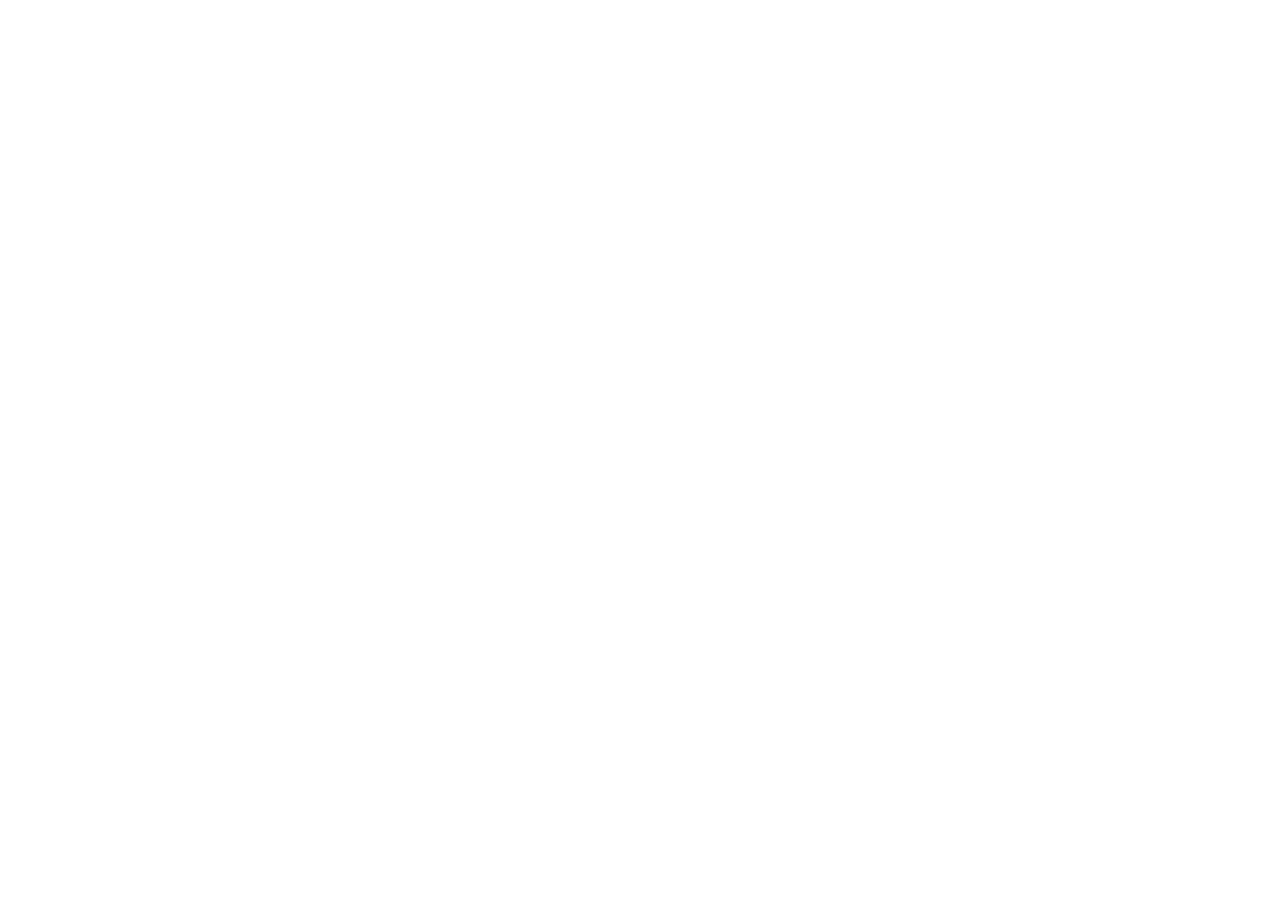
==== index.html @ d5de7a2b "Risoluzione Ex. isPalindroma" ====
<!DOCTYPE html>
<html lang="en">
<head>
    <meta charset="UTF-8">
    <meta name="viewport" content="width=device-width, initial-scale=1.0">
    <title>Document</title>
</head>
<body>
<script src="js/palindroma.js"></script>
</body>
</html>
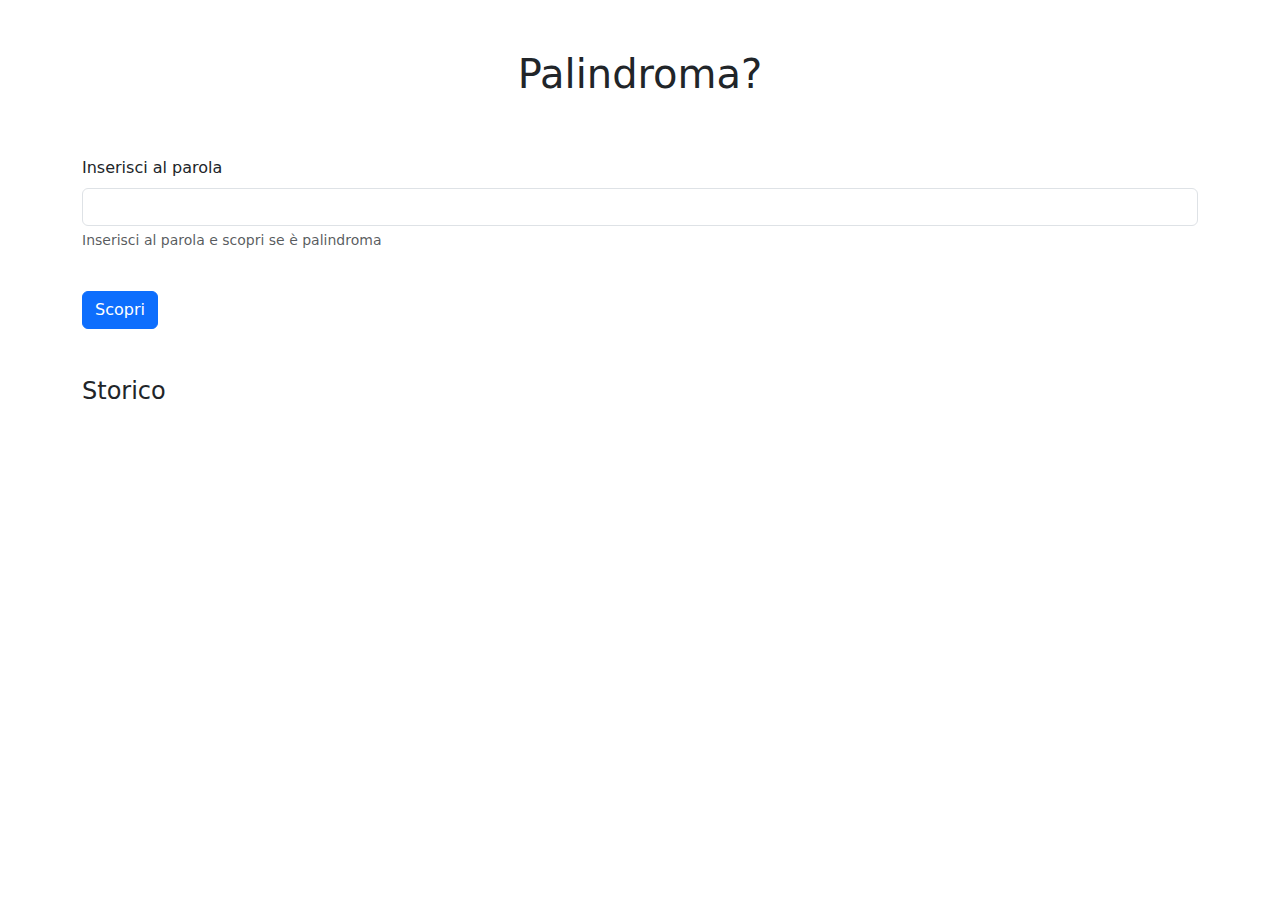
==== commit 602da8e4: "ExtraPalindrama + fix ExtraPariDispari" ====
--- a/index.html
+++ b/index.html
@@ -3,9 +3,37 @@
 <head>
     <meta charset="UTF-8">
     <meta name="viewport" content="width=device-width, initial-scale=1.0">
+    <link rel="stylesheet" href="style.css">
+    <link href="https://cdn.jsdelivr.net/npm/bootstrap@5.3.3/dist/css/bootstrap.min.css" rel="stylesheet"
+        integrity="sha384-QWTKZyjpPEjISv5WaRU9OFeRpok6YctnYmDr5pNlyT2bRjXh0JMhjY6hW+ALEwIH" crossorigin="anonymous">
     <title>Document</title>
 </head>
 <body>
-<script src="js/palindroma.js"></script>
+    <header>
+        <h1>Palindroma?</h1>
+    </header>
+    <main class="container">
+        <form>
+            <div class="mb-3">
+                <label for="word" class="form-label">Inserisci al parola</label>
+                <input type="text" class="form-control" id="word" aria-describedby="wordHelp">
+                <div class="form-text">Inserisci al parola e scopri se è palindroma</div>
+            </div>
+
+            <button class="btn btn-primary mt-4" type="submit" id="submit">Scopri</button>
+
+            <div id="result" class="text-center mt-4"></div>
+
+            <div id="history" class="mt-5">
+                <h4>Storico</h4>
+                <ul id="historyList" class="list-unstyled"></ul>
+            </div>
+        </form>
+    </main>
+<script src="js/extraPalindroma.js"></script>
 </body>
-</html>+</html>
+
+<script src="https://cdn.jsdelivr.net/npm/bootstrap@5.3.3/dist/js/bootstrap.bundle.min.js"
+        integrity="sha384-YvpcrYf0tY3lHB60NNkmXc5s9fDVZLESaAA55NDzOxhy9GkcIdslK1eN7N6jIeHz"
+        crossorigin="anonymous"></script>--- a/style.css
+++ b/style.css
@@ -0,0 +1,27 @@
+*{
+    margin: 0;
+    padding: 0;
+    box-sizing: border-box;
+}
+
+h1{
+    text-align: center;
+    padding-top: 50px;
+    padding-bottom: 50px;
+}
+
+.vittoria{
+    color: green;
+}
+
+.sconfitta{
+    color: red;
+}
+
+.si{
+    color: green;
+}
+
+.no{
+    color: red;
+}